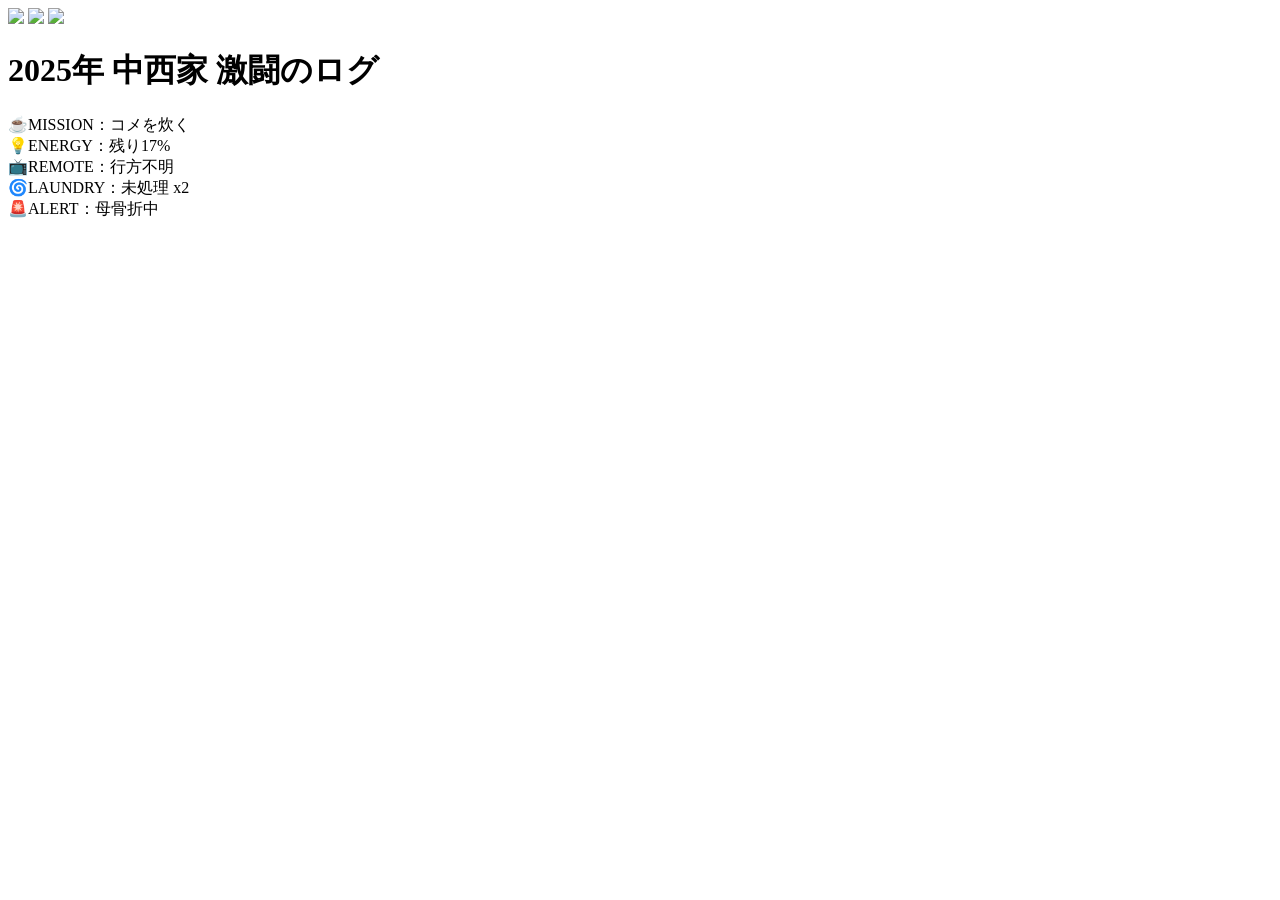
==== index.html @ 35ace8cb "Update index.html" ====
<!DOCTYPE html>
<html lang="ja">
<head>
  <meta charset="UTF-8" />
  <meta name="viewport" content="width=device-width, initial-scale=1.0"/>
  <title>2025年 中西家 激闘のログ</title>
  <link rel="stylesheet" href="style.css">
</head>
<body>
  <div id="background">
    <img src="ginga.jpeg" id="bg-image">
    <img src="ufo.png" class="ufo" id="ufo">
    <img src="father.JPG" id="father">
  </div>

  <div id="overlay">
    <h1 id="main-title">2025年 中西家 激闘のログ</h1>
    <div id="log">
      <!-- ログは script.js で流れる -->
    </div>
  </div>

  <div id="hud">
    <div class="status">☕MISSION：コメを炊く</div>
    <div class="status">💡ENERGY：残り17%</div>
    <div class="status">📺REMOTE：行方不明</div>
    <div class="status">🌀LAUNDRY：未処理 x2</div>
    <div class="status blink">🚨ALERT：母骨折中</div>
  </div>

  <div id="stars"></div>

  <script src="script.js"></script>
</body>
</html>
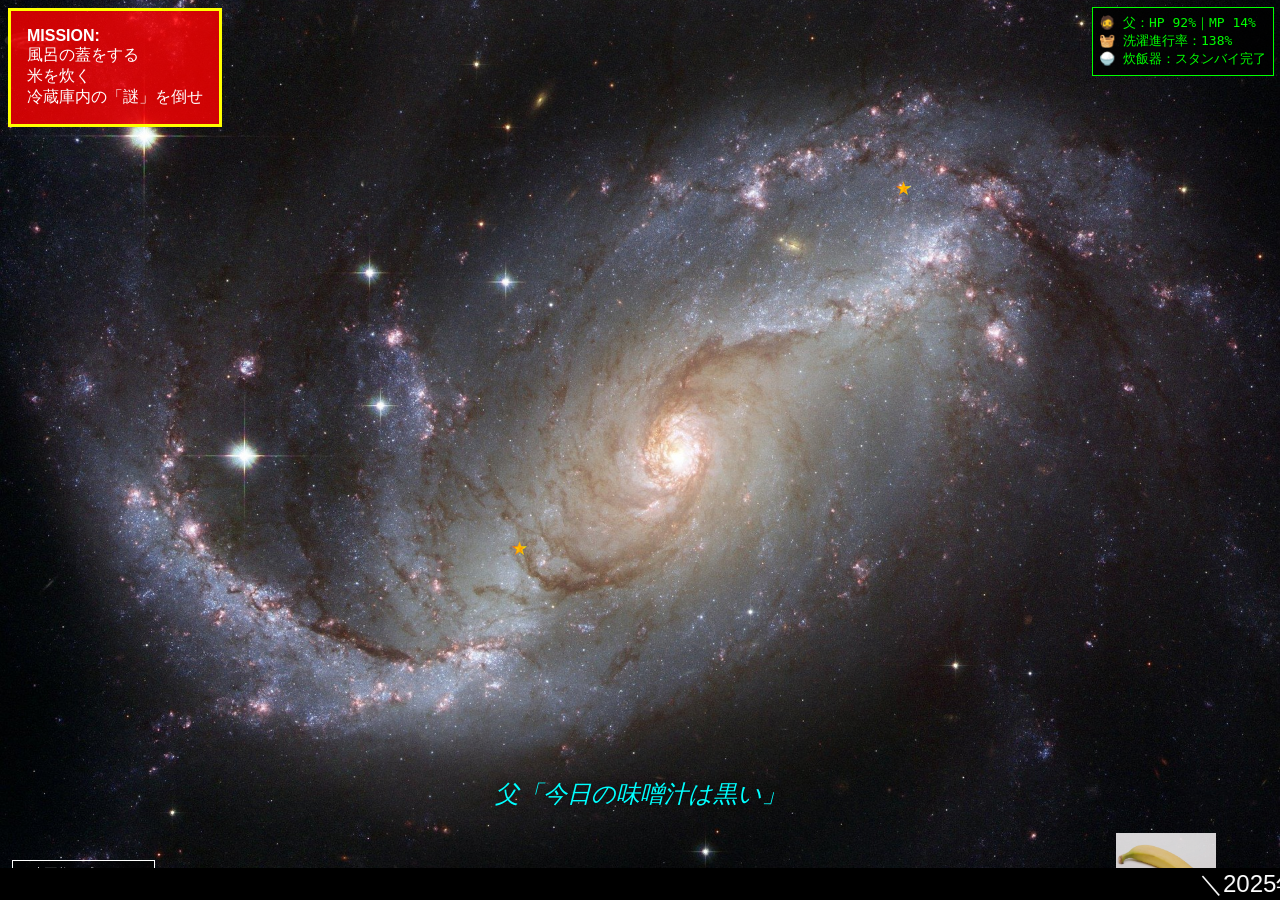
==== commit c05aa862: "Update index.html" ====
--- a/index.html
+++ b/index.html
@@ -1,35 +1,242 @@
+
 <!DOCTYPE html>
 <html lang="ja">
 <head>
-  <meta charset="UTF-8" />
-  <meta name="viewport" content="width=device-width, initial-scale=1.0"/>
-  <title>2025年 中西家 激闘のログ</title>
-  <link rel="stylesheet" href="style.css">
+  <meta charset="UTF-8">
+  <title>中西家 激闘のログ - 銀河MAX版</title>
+  <style>
+    @keyframes crawl {
+      0% { top: 100%; transform: translateY(0); }
+      100% { top: -800%; transform: translateY(-300px); }
+    }
+
+    @keyframes twinkle {
+      from { opacity: 0.2; transform: scale(0.8); }
+      to { opacity: 1; transform: scale(1.5); }
+    }
+
+    @keyframes ufoFly {
+      0% { top: 10%; left: -10%; transform: rotate(5deg); }
+      50% { top: 30%; left: 110%; transform: rotate(-5deg); }
+      100% { top: 10%; left: -10%; transform: rotate(5deg); }
+    }
+
+    @keyframes popUp {
+      0% { transform: translateY(100%); opacity: 0; }
+      30% { transform: translateY(0); opacity: 1; }
+      70% { transform: translateY(0); opacity: 1; }
+      100% { transform: translateY(100%); opacity: 0; }
+    }
+
+    @keyframes flash {
+      0%, 100% { background-color: red; }
+      50% { background-color: orange; }
+    }
+
+    body {
+      margin: 0;
+      overflow: hidden;
+      background: black url('ginga.jpg') no-repeat center center fixed;
+      background-size: cover;
+      font-family: 'Arial Black', Gadget, sans-serif;
+      color: yellow;
+    }
+
+    .star {
+      position: absolute;
+      width: 15px;
+      height: 15px;
+      background: url('star.png') no-repeat center center;
+      background-size: contain;
+      animation: twinkle 2s infinite alternate;
+    }
+
+    .star:nth-child(1) { top: 20%; left: 70%; }
+    .star:nth-child(2) { top: 60%; left: 40%; }
+
+    .ufo {
+      position: absolute;
+      width: 80px;
+      height: 80px;
+      background: url('ufo.png') no-repeat center center;
+      background-size: contain;
+      animation: ufoFly 15s linear infinite;
+      z-index: 10;
+    }
+
+    .father {
+      position: absolute;
+      bottom: 0;
+      right: 5%;
+      width: 100px;
+      height: auto;
+      opacity: 0.85;
+      animation: popUp 10s ease-in-out infinite;
+    }
+
+    .crawl-container {
+      perspective: 100px;
+      height: 100vh;
+      overflow: hidden;
+      position: relative;
+    }
+
+    .crawl {
+      position: absolute;
+      width: 80%;
+      left: 10%;
+      font-size: 2.5em;
+      text-align: center;
+      animation: crawl 47s linear forwards; margin-bottom: 200vh;
+      line-height: 1.8;
+      font-weight: bold;
+      text-shadow: 0 0 10px #ff0, 0 0 20px #f90;
+    }
+
+    .mission-box {
+      position: absolute;
+      top: 0.5em;
+      left: 0.5em;
+      background: rgba(255,0,0,0.8);
+      color: white;
+      padding: 1em;
+      font-size: 1em;
+      border: 3px solid yellow;
+      z-index: 100;
+      animation: flash 2s infinite;
+    }
+
+    .status-bar {
+      position: absolute;
+      top: 0.5em;
+      right: 0.5em;
+      background: rgba(0,0,0,0.8);
+      color: lime;
+      padding: 0.5em;
+      font-family: monospace;
+      font-size: 1em;
+      border: 1px solid lime;
+    }
+
+    .subtitle {
+      position: absolute;
+      bottom: 10%;
+      width: 100%;
+      text-align: center;
+      color: cyan;
+      font-size: 1.5em;
+      font-style: italic;
+      text-shadow: 0 0 10px black;
+      animation: popUp 15s ease-in-out infinite;
+    }
+
+    .player-box {
+      position: absolute;
+      bottom: 1em;
+      left: 1em;
+      color: white;
+      font-size: 0.9em;
+      background: rgba(0,0,0,0.7);
+      padding: 0.5em;
+      border: 1px solid white;
+      font-family: monospace;
+    }
+
+  
+    .father-giant {
+      position: absolute;
+      bottom: -100%;
+      left: 25%;
+      width: 100px;
+      height: auto;
+      opacity: 0;
+      z-index: 50;
+      animation: fatherGrow 10s ease-in 22s forwards;
+    }
+
+    @keyframes fatherGrow {
+  /* モバイル向け軽量化 */
+      0% { transform: scale(1); opacity: 0; bottom: -100%; }
+      50% { transform: scale(5); opacity: 1; bottom: 0%; }
+      100% { transform: scale(3); opacity: 0; bottom: 50%; }
+    }
+
+
+    @media (max-width: 768px) {
+      .crawl {
+        font-size: 1.5em;
+        animation-duration: 47s;
+      }
+      .mission-box, .status-bar, .player-box, .subtitle {
+        font-size: 0.8em;
+      }
+      .father, .father-giant {
+        width: 60px;
+      }
+      .ufo {
+        width: 50px;
+        height: 50px;
+      }
+    }
+
+</style>
 </head>
 <body>
-  <div id="background">
-    <img src="ginga.jpeg" id="bg-image">
-    <img src="ufo.png" class="ufo" id="ufo">
-    <img src="father.JPG" id="father">
+  <div class="star"></div>
+  <div class="star"></div>
+  <div class="ufo"></div>
+  <img src="father.JPG" class="father" alt="父" />
+  <img src="father.JPG" class="father-giant" alt="巨大父" />
+
+  <div class="mission-box">
+    <strong>MISSION:</strong><br>
+    風呂の蓋をする<br>
+    米を炊く<br>
+    冷蔵庫内の「謎」を倒せ
   </div>
 
-  <div id="overlay">
-    <h1 id="main-title">2025年 中西家 激闘のログ</h1>
-    <div id="log">
-      <!-- ログは script.js で流れる -->
+  <div class="status-bar">
+    🧔 父：HP 92%｜MP 14%<br>
+    🧺 洗濯進行率：138%<br>
+    🍚 炊飯器：スタンバイ完了
+  </div>
+
+  <div class="subtitle">父「今日の味噌汁は黒い」</div>
+  <div class="player-box">▶ 中西父：プレイヤー1</div>
+
+  <div class="crawl-container">
+    <div class="crawl">
+      <p>【序章】</p>
+      <p>この惑星が、まだ朝食という奇跡に包まれていた頃──<br>
+      中西家は、日常という名の小宇宙を、静かに、しかし確かにまわしていた。</p>
+      <p>だがある日、それは崩れ去った。<br>
+      突如として訪れた、“骨折”という運命のクエスト。</p>
+      <p>母は静かに倒れ、<br>
+      洗濯物は干されることなく、タオルは湿度を増していった。</p>
+      <p>【中盤】</p>
+      <p>傷ついた母に代わり、家族の運命は大きく揺らぎはじめる。</p>
+      <p>シンクには、“洗われる予定だった食器たち”が静かに眠り、<br>
+      洗濯カゴは、重力を超えて膨れ上がった。</p>
+      <p>誰も彼らを責めない。これは戦争なのだ。</p>
+      <p>【父の覚醒】</p>
+      <p>限界を超えし男、父。<br>
+      常にうるさい。<br>
+      家事？ してるかもしれんし、してないかもしれん。</p>
+      <p>だが確かなのは、彼が今日も何かと戦っているということ。</p>
+      <p>コメを炊く──それはもはや“儀式”である。</p>
+      <p>【終章】</p>
+      <p>東京にいる僕には、何もできない。<br>
+      こっちは雨かもしれないし、そっちは風が強いかもしれない。</p>
+      <p>それでも、僕の祈りだけは秒速マッハで届いてほしい。</p>
+      <p>この家が、どうにか回っているという事実。</p>
+      <p>それはもはや、神話である。</p>
+      <p>──2025年、中西家 激闘のログ──</p>
     </div>
   </div>
 
-  <div id="hud">
-    <div class="status">☕MISSION：コメを炊く</div>
-    <div class="status">💡ENERGY：残り17%</div>
-    <div class="status">📺REMOTE：行方不明</div>
-    <div class="status">🌀LAUNDRY：未処理 x2</div>
-    <div class="status blink">🚨ALERT：母骨折中</div>
-  </div>
-
-  <div id="stars"></div>
-
-  <script src="script.js"></script>
+  <marquee behavior="scroll" direction="left" scrollamount="7" style="position:fixed; bottom:0; width:100%; color:white; background:black; font-size:1.5em; z-index:999;">
+    ＼2025年 中西家 激闘のログ／　MISSION: 食器洗い → 謎の冷蔵庫 → 米炊き → 味噌汁が黒い問題 → 勝利セレモニー（風呂の蓋）
+  </marquee>
 </body>
+
 </html>
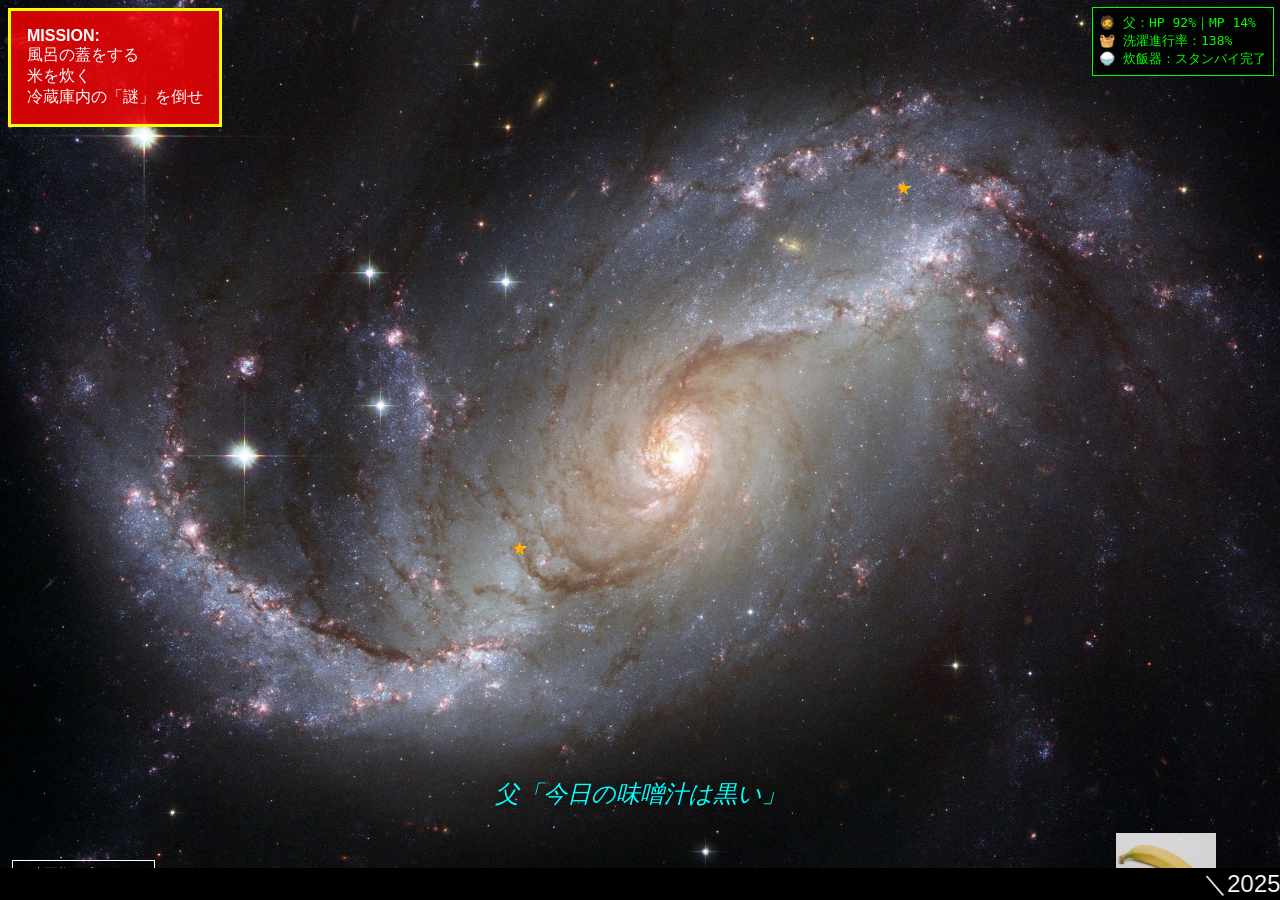
==== commit 39e2a5bd: "Update index.html" ====
--- a/index.html
+++ b/index.html
@@ -1,4 +1,3 @@
-
 <!DOCTYPE html>
 <html lang="ja">
 <head>
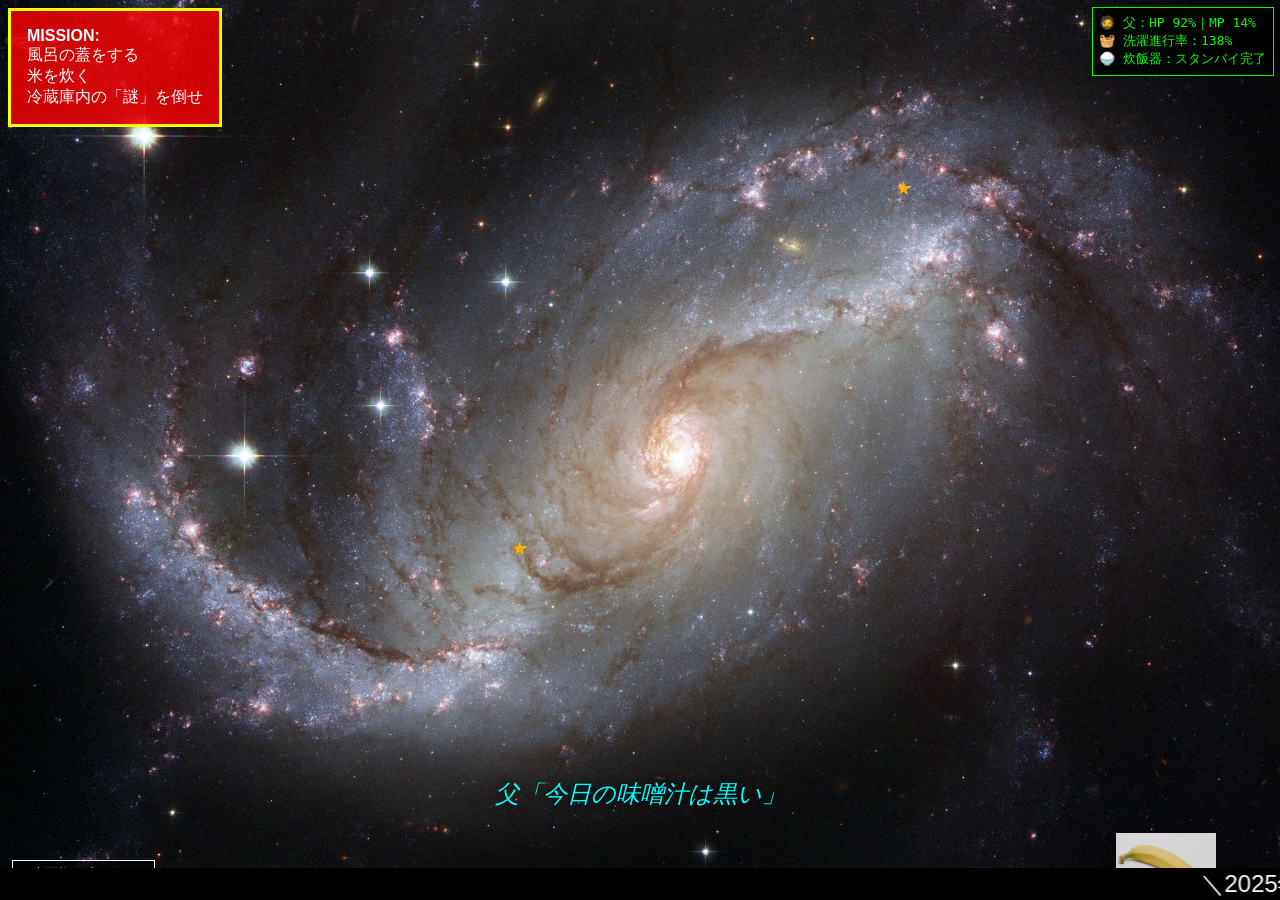
==== commit 3b2b6a7c: "Update index.html" ====
--- a/index.html
+++ b/index.html
@@ -1,3 +1,4 @@
+
 <!DOCTYPE html>
 <html lang="ja">
 <head>
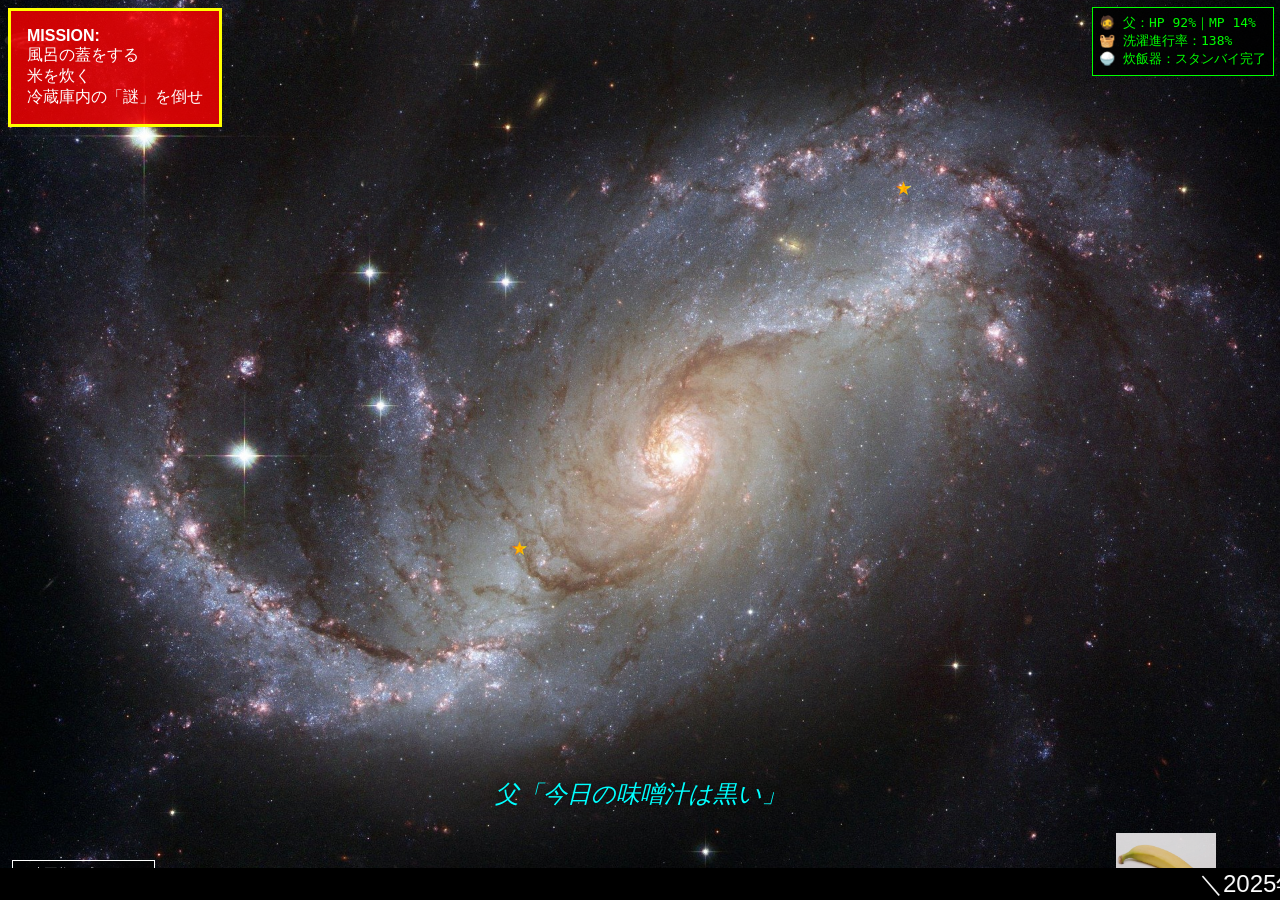
==== commit 4cd631f8: "Update index.html" ====
--- a/index.html
+++ b/index.html
@@ -87,7 +87,7 @@
       left: 10%;
       font-size: 2.5em;
       text-align: center;
-      animation: crawl 47s linear forwards; margin-bottom: 200vh;
+      animation: crawl 70s linear forwards; margin-bottom: 200vh;
       line-height: 1.8;
       font-weight: bold;
       text-shadow: 0 0 10px #ff0, 0 0 20px #f90;
@@ -145,6 +145,7 @@
   
     .father-giant {
       position: absolute;
+      z-index: -1;
       bottom: -100%;
       left: 25%;
       width: 100px;
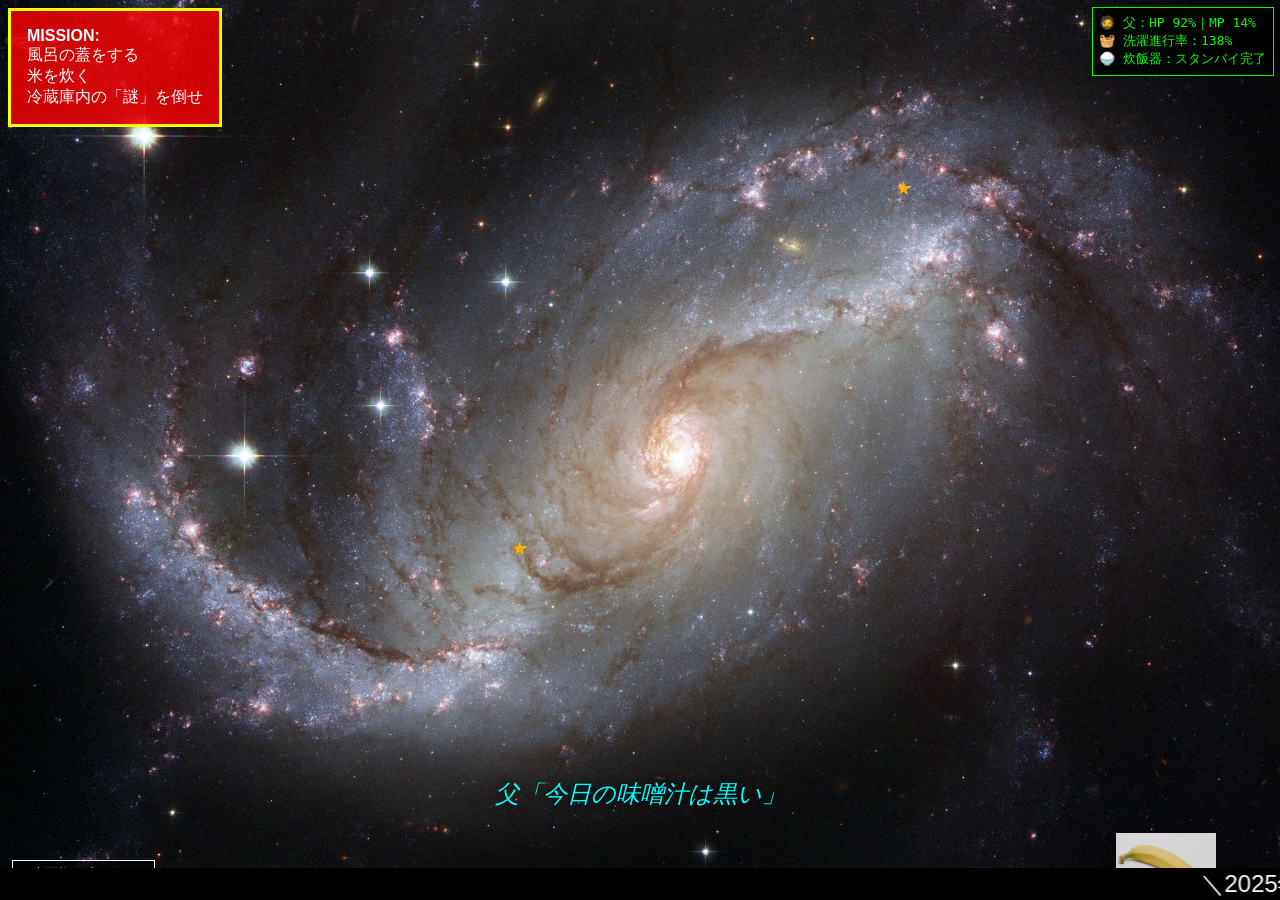
==== commit 157b64b8: "Update index.html" ====
--- a/index.html
+++ b/index.html
@@ -143,22 +143,7 @@
     }
 
   
-    .father-giant {
-      position: absolute;
-      z-index: -1;
-      bottom: -100%;
-      left: 25%;
-      width: 100px;
-      height: auto;
-      opacity: 0;
-      z-index: 50;
-      animation: fatherGrow 10s ease-in 22s forwards;
-    }
-
-    @keyframes fatherGrow {
-  /* モバイル向け軽量化 */
-      0% { transform: scale(1); opacity: 0; bottom: -100%; }
-      50% { transform: scale(5); opacity: 1; bottom: 0%; }
+    50% { transform: scale(5); opacity: 1; bottom: 0%; }
       100% { transform: scale(3); opacity: 0; bottom: 50%; }
     }
 
@@ -166,15 +151,12 @@
     @media (max-width: 768px) {
       .crawl {
         font-size: 1.5em;
-        animation-duration: 47s;
+        animation-duration: 70s;
       }
       .mission-box, .status-bar, .player-box, .subtitle {
         font-size: 0.8em;
       }
-      .father, .father-giant {
-        width: 60px;
-      }
-      .ufo {
+      .father, .ufo {
         width: 50px;
         height: 50px;
       }
@@ -187,7 +169,6 @@
   <div class="star"></div>
   <div class="ufo"></div>
   <img src="father.JPG" class="father" alt="父" />
-  <img src="father.JPG" class="father-giant" alt="巨大父" />
 
   <div class="mission-box">
     <strong>MISSION:</strong><br>
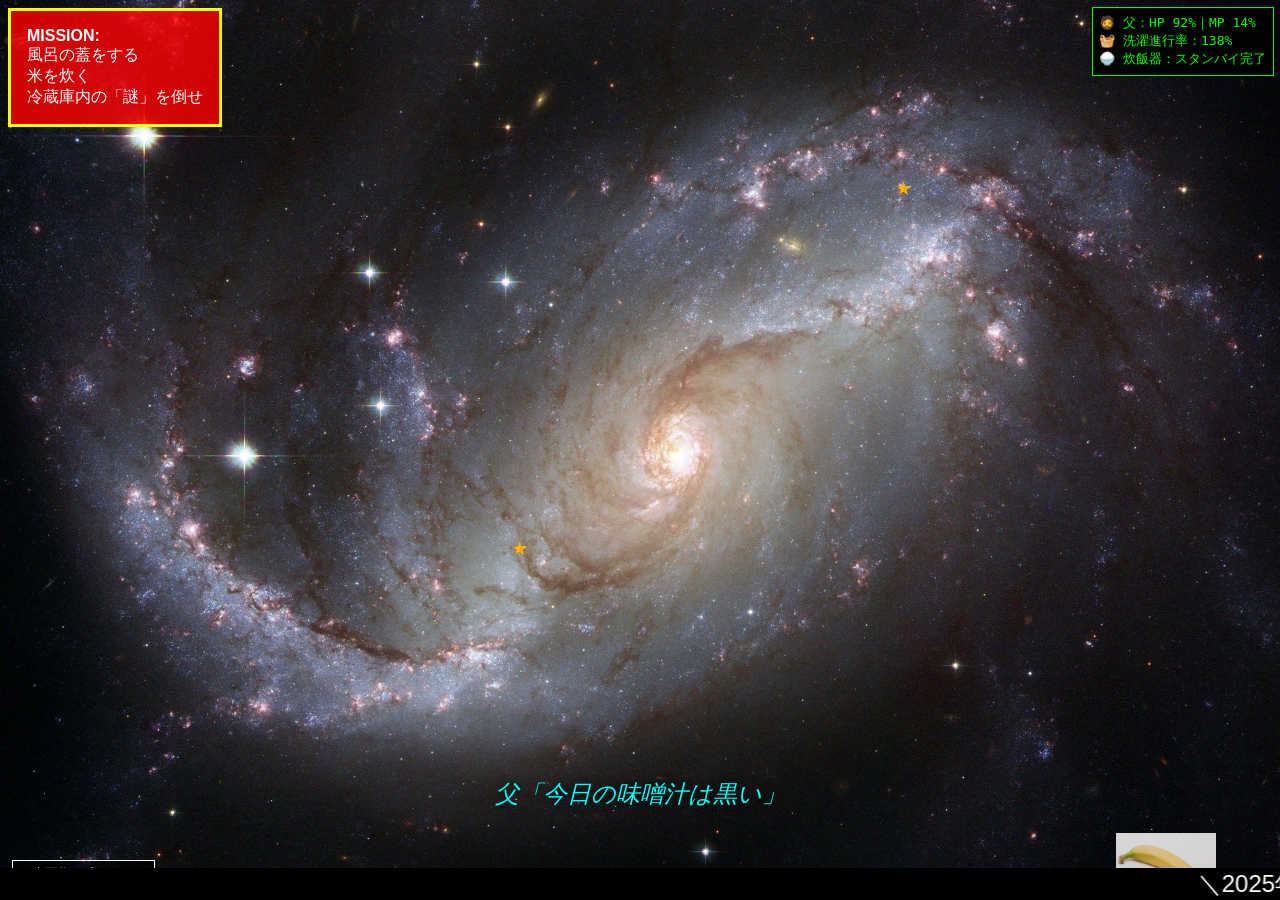
==== commit 20703cdb: "Update index.html" ====
--- a/index.html
+++ b/index.html
@@ -87,7 +87,7 @@
       left: 10%;
       font-size: 2.5em;
       text-align: center;
-      animation: crawl 70s linear forwards; margin-bottom: 200vh;
+      animation: crawl 110s linear forwards; margin-bottom: 200vh;
       line-height: 1.8;
       font-weight: bold;
       text-shadow: 0 0 10px #ff0, 0 0 20px #f90;
@@ -151,7 +151,7 @@
     @media (max-width: 768px) {
       .crawl {
         font-size: 1.5em;
-        animation-duration: 70s;
+        animation-duration: 110s;
       }
       .mission-box, .status-bar, .player-box, .subtitle {
         font-size: 0.8em;
@@ -188,31 +188,31 @@
 
   <div class="crawl-container">
     <div class="crawl">
-      <p>【序章】</p>
+      <p><p> </p><p> </p><span style='color:#FFD700; font-size:2em;'>【序章】</span></p>
       <p>この惑星が、まだ朝食という奇跡に包まれていた頃──<br>
       中西家は、日常という名の小宇宙を、静かに、しかし確かにまわしていた。</p>
       <p>だがある日、それは崩れ去った。<br>
-      突如として訪れた、“骨折”という運命のクエスト。</p>
+      突如として訪れた、<span style='color:#FFA500; font-weight:bold;'><span style='color:#FFFFFF; font-weight:bold;'>“骨折”という運命のクエスト。</span></span></p>
       <p>母は静かに倒れ、<br>
       洗濯物は干されることなく、タオルは湿度を増していった。</p>
-      <p>【中盤】</p>
+      <p><p> </p><p> </p><p> </p><p> </p><p> </p><p> </p><p> </p><p> </p><span style='color:#00FFFF; font-size:2em;'>【中盤】</span></p>
       <p>傷ついた母に代わり、家族の運命は大きく揺らぎはじめる。</p>
       <p>シンクには、“洗われる予定だった食器たち”が静かに眠り、<br>
       洗濯カゴは、重力を超えて膨れ上がった。</p>
-      <p>誰も彼らを責めない。これは戦争なのだ。</p>
-      <p>【父の覚醒】</p>
+      <p>誰も彼らを責めない。<span style='color:#FF4500; font-weight:bold;'><span style='color:#FFFFFF; font-weight:bold;'>これは戦争なのだ。</span></span></p>
+      <p><p> </p><p> </p><p> </p><p> </p><p> </p><p> </p><p> </p><p> </p><p> </p><p> </p><span style='color:#FF69B4; font-size:2em;'>【父の覚醒】</span></p>
       <p>限界を超えし男、父。<br>
-      常にうるさい。<br>
+      <span style='color:#FF1493; font-weight:bold;'><span style='color:#FFFFFF; font-weight:bold;'>常にうるさい。</span></span><br>
       家事？ してるかもしれんし、してないかもしれん。</p>
       <p>だが確かなのは、彼が今日も何かと戦っているということ。</p>
       <p>コメを炊く──それはもはや“儀式”である。</p>
-      <p>【終章】</p>
+      <p><p> </p><p> </p><p> </p><p> </p><p> </p><p> </p><p> </p><p> </p><p> </p><p> </p><p> </p><p> </p><span style='color:#ADFF2F; font-size:2em;'>【終章】</span></p>
       <p>東京にいる僕には、何もできない。<br>
       こっちは雨かもしれないし、そっちは風が強いかもしれない。</p>
       <p>それでも、僕の祈りだけは秒速マッハで届いてほしい。</p>
       <p>この家が、どうにか回っているという事実。</p>
       <p>それはもはや、神話である。</p>
-      <p>──2025年、中西家 激闘のログ──</p>
+      <p><p> </p><p> </p><p> </p><p> </p><p> </p><p> </p><p> </p><span style='color:#FFFFFF; font-size:2.2em;'>──2025年、中西家 激闘のログ──</span></p>
     </div>
   </div>
 
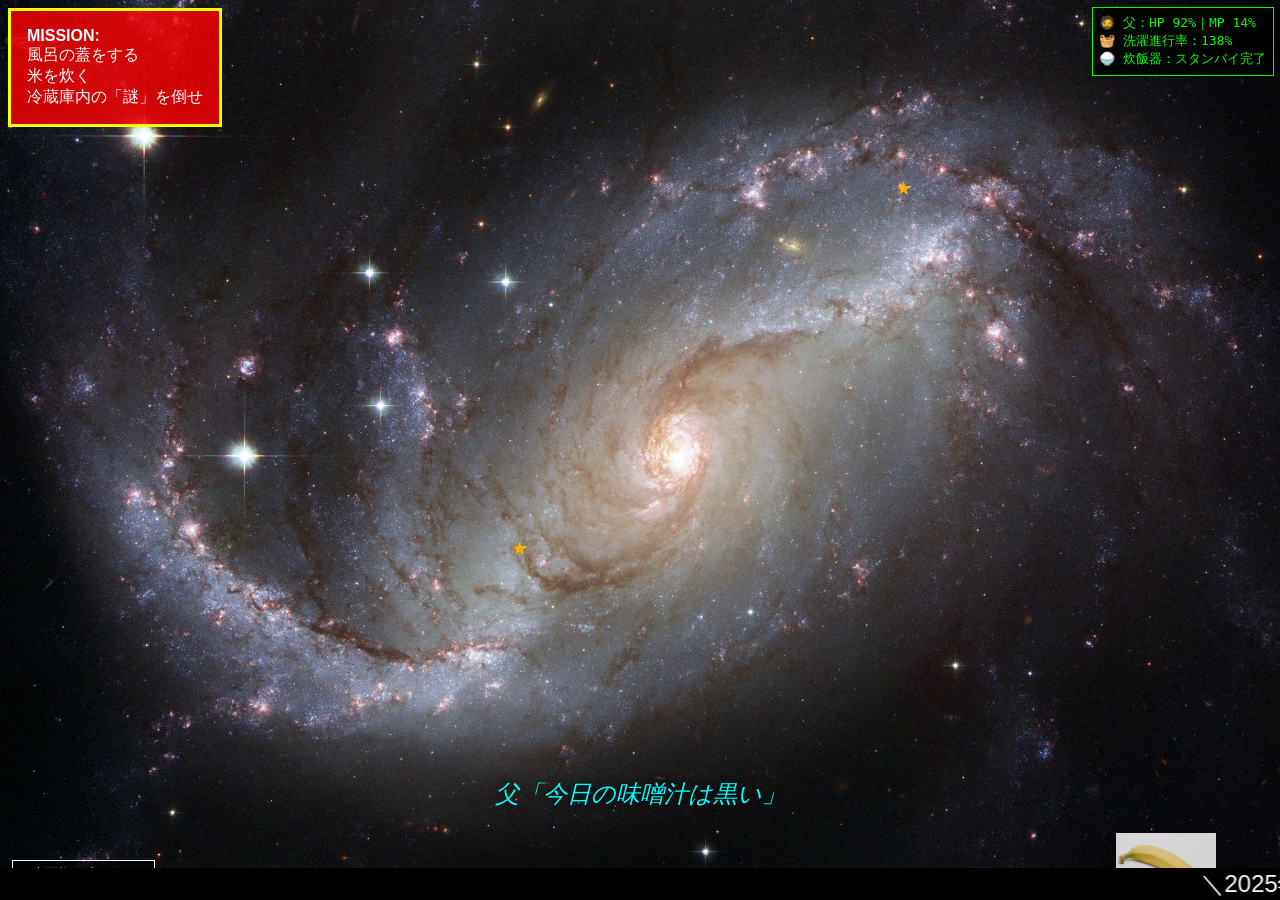
==== commit 4e4385c6: "Remove stray keyframe CSS fragment" ====
--- a/index.html
+++ b/index.html
@@ -141,12 +141,6 @@
       border: 1px solid white;
       font-family: monospace;
     }
-
-  
-    50% { transform: scale(5); opacity: 1; bottom: 0%; }
-      100% { transform: scale(3); opacity: 0; bottom: 50%; }
-    }
-
 
     @media (max-width: 768px) {
       .crawl {
